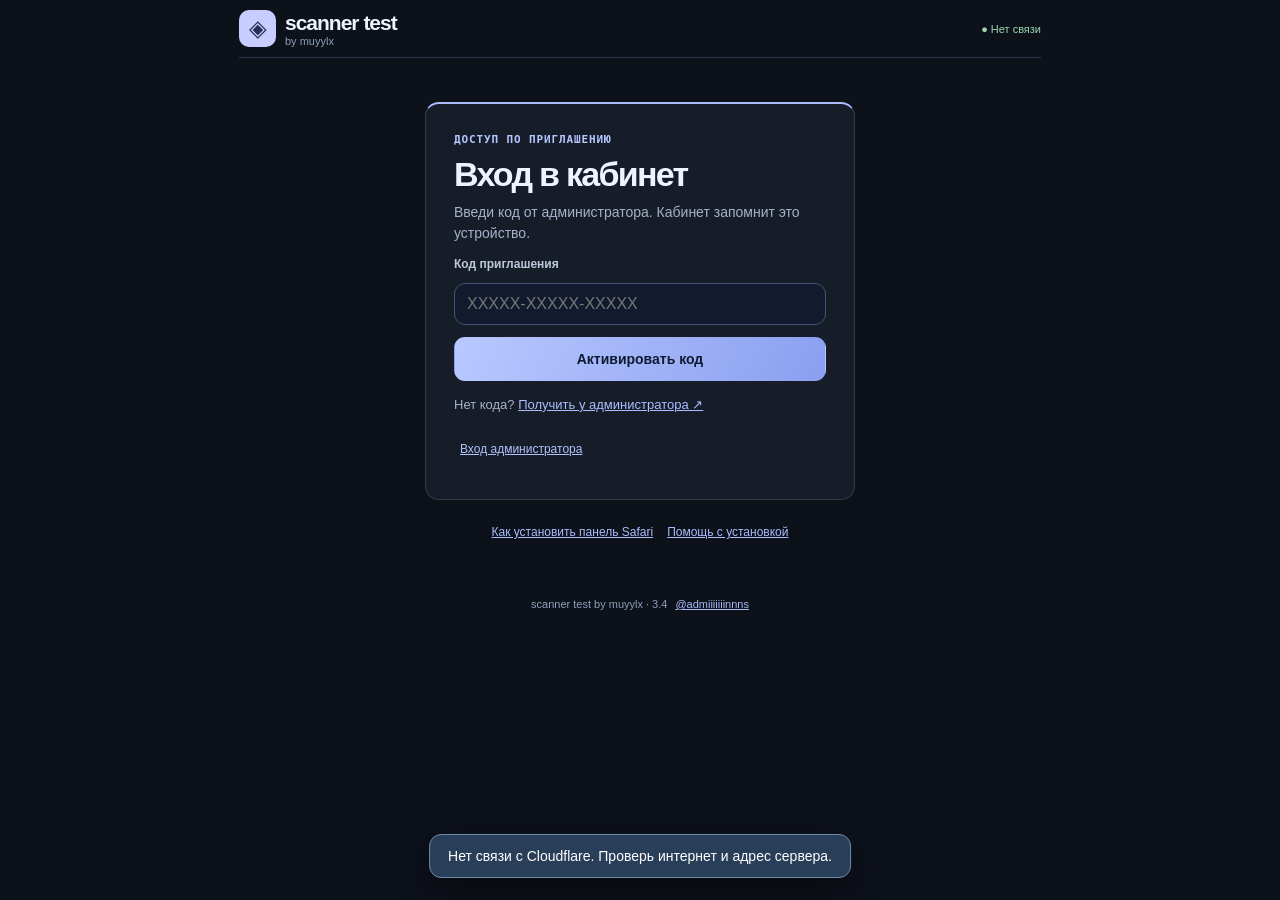
==== index.html @ f623b2c0 "Release 3.4: isolate quiz cards, read MathML and preserve checkbox questions" ====
<!doctype html><html lang="ru"><head>
<meta charset="utf-8"><meta name="viewport" content="width=device-width, initial-scale=1, viewport-fit=cover"><meta name="theme-color" content="#101827">
<meta name="description" content="scanner test by muyylx — закрытый учебный помощник"><title>scanner test by muyylx</title>
<link rel="manifest" href="./manifest.webmanifest"><link rel="stylesheet" href="./styles.css?v=3202"></head><body>
<div class="wrap">
<header class="top"><a class="logo" href="./index.html"><span class="brandicon">◈</span><span><b>scanner test</b><small>by muyylx</small></span></a><div class="topright"><span id="status" class="online">Подключаем…</span><button id="logout" class="link hidden">Выйти</button></div></header>
<div id="announcement" class="announce hidden"></div>
<div id="loading" class="center">Проверяем соединение…</div>
<div id="auth" class="auth hidden">
 <div class="card authcard"><div class="eyebrow">Доступ по приглашению</div><h1>Вход в кабинет</h1><p class="muted">Введи код от администратора. Кабинет запомнит это устройство.</p>
  <form id="inviteForm" class="stack"><label for="invite">Код приглашения</label><input id="invite" required autocomplete="off" maxlength="24" placeholder="XXXXX-XXXXX-XXXXX"><button class="primary" type="submit">Активировать код</button></form>
  <p class="muted help">Нет кода? <a href="https://t.me/admiiiiiiinnns" target="_blank" rel="noopener noreferrer">Получить у администратора ↗</a></p>
  <button class="textbutton" id="adminLoginToggle">Вход администратора</button>
  <form id="adminLoginForm" class="stack hidden"><label>Логин администратора<input id="adminLogin" autocomplete="username" required></label><label>Пароль<input id="adminPass" type="password" autocomplete="current-password" required></label><button class="secondary" type="submit">Войти</button></form>
  <form id="setupForm" class="stack hidden"><h3>Создание первого администратора</h3><label>Имя<input id="setupName" minlength="2" required></label><label>Логин<input id="setupLogin" minlength="4" required></label><label>Надёжный пароль<input id="setupPass" type="password" minlength="12" required></label><label>SETUP_SECRET<input id="setupSecret" type="password" required></label><button class="primary" type="submit">Создать администратора</button></form>
  <p id="authError" class="error hidden"></p>
 </div>
 <div class="outside"><a href="./install.html">Как установить панель Safari</a><a href="https://t.me/admiiiiiiinnns" target="_blank" rel="noopener noreferrer">Помощь с установкой</a></div>
</div>
<div id="blockedInfo" class="warning hidden"><b>Доступ к ИИ отключён администратором.</b> Чат поддержки остаётся доступным.</div>
<section id="maintenance" class="card hidden"><h2>🛠 Технические работы</h2><p id="maintenanceText"></p><p class="muted">Ваш аккаунт сохранён. Поддержка остаётся доступной.</p></section>
<div id="application" class="hidden">
 <section class="profile card"><div class="identity"><div id="avatar" class="avatar">S</div><div><span class="eyebrow">Личный кабинет</span><h1 id="userName">Пользователь</h1><p id="userRole" class="muted">Участник</p></div></div>
 <div class="quota"><span>Доступно сегодня</span><strong id="remaining">—</strong><small id="limitNote">Личный лимит</small></div></section>
 <nav class="nav" aria-label="Разделы"><button data-screen="home" class="active">Главная</button><button data-screen="install">Установка</button><button data-screen="bonus">Бонусы</button><button data-screen="support">Поддержка <i id="unread" class="unread hidden"></i></button><button data-screen="bugs">Ошибки</button><button data-screen="admin" class="hidden" id="adminTab">Управление</button></nav>
 <div id="page-home" class="page">
  <section class="launch card"><span class="scanmark" aria-hidden="true"></span><h2>Разобрать задание</h2><p>Введи вопрос или прикрепи фото. Чтобы читать задания прямо на странице теста, открой панель через закладку Safari.</p><a class="primary button" href="./panel.html?v=3400">Открыть решатель</a> <a class="button outline" href="./install.html">Установить панель Safari</a></section>
  <div class="quick card">
   <button data-goto="bonus">Бонусный банк <span aria-hidden="true">›</span></button>
   <button data-goto="support">Написать администратору <span aria-hidden="true">›</span></button>
   <button data-goto="bugs">Сообщить об ошибке <span aria-hidden="true">›</span></button>
  </div>
  <details class="activity card"><summary>Уведомления <span id="noticeCount">—</span></summary><div id="noticeList"></div><button id="markRead" class="outline" hidden>Отметить прочитанными</button></details>
 </div>
 <div id="page-install" class="page hidden"><div class="card compact"><h2>Установка и запуск</h2><p class="muted">Короткая инструкция с мини-иллюстрациями для Safari.</p><a href="./install.html" class="primary button">Открыть инструкцию</a></div><div class="card compact"><h3>Как пользоваться после установки</h3><p>Открой учебный сайт → Закладки Safari → <b>scanner test</b>. Панель появится поверх страницы.</p><p class="muted">Если вопрос на картинке, прикрепи скриншот через скрепку в панели.</p></div></div>
 <div id="page-bonus" class="page hidden"><div class="card"><div class="head"><h2>Бонусный банк</h2><span class="tag">Не сгорают</span></div><div id="bank" class="huge">0</div><p class="muted">Доступно для распределения. За подтверждённый баг можно получить +10 вопросов.</p><form id="allocateForm" class="fields"><label>Дата (Киев)<input type="date" id="bonusDate" required></label><label>Количество<input type="number" id="bonusAmount" min="1" max="10000" value="1" required></label><button class="primary" type="submit">Назначить на день</button></form></div><div class="card"><h3>Запланированные бонусы</h3><div id="scheduled" class="list"></div><p class="muted tiny">Непотраченные вопросы можно вернуть обратно в банк. Остаток возвращается автоматически после окончания выбранного дня.</p></div></div>
 <div id="page-support" class="page hidden"><div class="card"><div class="head"><h2>Поддержка</h2><span class="tag">Личный чат</span></div><p class="muted">Здесь можно задать вопрос или сообщить о проблеме. Сообщения нельзя удалять.</p><div id="chatList" class="list hidden"></div><div id="chatThread" class="chat"></div><form id="chatForm" class="stack"><label>Сообщение<textarea id="chatText" rows="3" maxlength="2000" placeholder="Напиши сообщение…"></textarea></label><label class="file">📎 Прикрепить изображение (необязательно)<input id="chatImage" type="file" accept="image/*"></label><button class="primary" type="submit">Отправить</button></form><p id="chatTarget" class="muted tiny"></p><button class="textbutton" id="enableNotifications">Разрешить уведомления при открытом сайте</button></div></div>
 <div id="page-bugs" class="page hidden"><div class="card"><h2>Сообщить об ошибке</h2><p class="muted">За <b>новую подтверждённую</b> ошибку +10 бонусных вопросов. Повторные сообщения об уже известном баге не вознаграждаются.</p><form id="bugForm" class="stack"><label>Тип проблемы<select name="category"><option value="technical">Техническая ошибка</option><option value="answer">Неправильный ответ ИИ</option></select></label><label>Что произошло<textarea name="description" minlength="10" maxlength="1800" required placeholder="Какая кнопка, что ожидалось, что случилось?"></textarea></label><label class="file required">📷 Скриншот ошибки обязателен<input id="bugImage" type="file" accept="image/*" required></label><button class="primary">Отправить на проверку</button></form></div><div class="card"><h3>Мои жалобы</h3><div id="myBugs" class="list"></div></div></div>
 <div id="page-admin" class="page hidden"><div class="card"><div class="head"><h2>Администратор</h2><button class="outline tinybutton" id="refreshAdmin">Обновить</button></div><p class="muted">Пользователи, индивидуальные лимиты, приглашения и техработы.</p><div id="adminStats" class="muted tiny"></div></div>
 <div class="card"><h3>Создать именное приглашение</h3><form id="inviteAdminForm" class="fields"><label>Имя<input id="inviteName" minlength="2" maxlength="50" placeholder="Милана" required></label><label>Вопросов/день<input id="inviteLimit" type="number" value="30" min="1" max="10000" required></label><button class="primary">Создать одноразовый код</button></form><div id="newInvite" class="newcode hidden"><b id="newInviteValue"></b><button class="outline tinybutton" id="copyInvite" type="button">Скопировать</button></div></div>
 <div class="card"><h3>Пользователи</h3><div id="adminUsers" class="list"></div></div>
 <div class="card"><h3>Чаты с учениками</h3><div id="adminChats" class="list"></div></div>
 <div class="card"><h3>Баг-репорты</h3><div id="adminBugs" class="list"></div></div>
 <div class="card"><h3>Технические работы и объявления</h3><form id="adminSettingsForm" class="stack"><label class="check"><input type="checkbox" id="maint"> Включить технические работы</label><label>Сообщение во время работ<textarea id="maintText" maxlength="450" required></textarea></label><label>Обычное объявление<textarea id="announceText" maxlength="300"></textarea></label><button class="primary">Сохранить настройки</button></form></div>
 </div>
</div>
<footer>scanner test by muyylx · 3.4 <a href="https://t.me/admiiiiiiinnns" target="_blank" rel="noopener noreferrer">@admiiiiiiinnns</a></footer>
</div>
<div id="toast" class="toast hidden" role="status" aria-live="polite"></div>
<script src="./config.js?v=3202"></script><script src="./app.js?v=3300" defer></script>
</body></html>
---- styles.css ----
:root{color-scheme:dark;font-family:system-ui,-apple-system,BlinkMacSystemFont,'Segoe UI',sans-serif;background:#0e1422;color:#f1f5ff;font-size:14px}*{box-sizing:border-box}body{margin:0;background:radial-gradient(circle at 15% -15%,#2d406b 0%,transparent 36%),#0e1422;min-height:100vh}button,input,textarea,select{font:inherit}button{cursor:pointer}button:disabled{opacity:.55;cursor:not-allowed}a{color:#a9bdff}h1,h2,h3,p{margin:0}h1{font-size:20px;letter-spacing:-.4px}h2{font-size:18px}h3{font-size:15px}p{line-height:1.55}.muted{color:#a5b1c9}.tiny{font-size:12px}.hidden{display:none!important}.wrap{max-width:670px;margin:auto;padding:0 16px 25px}.top{display:flex;justify-content:space-between;align-items:center;gap:10px;border-bottom:1px solid #29374b;padding:15px 0}.logo{color:#edf4ff;text-decoration:none;display:flex;align-items:center;gap:9px}.logo b{font-size:15px;display:block;letter-spacing:-.35px}.logo small{color:#8fa3c0;font-size:11px;display:block}.brandicon{width:37px;height:37px;background:linear-gradient(145deg,#a5bbff,#7b93f1);color:#151b32;border-radius:12px;display:grid;place-items:center;font-size:23px}.topright{display:flex;gap:9px;align-items:center}.online{font-size:11px;color:#9bd5b1}.link,.textbutton{background:transparent;border:0;color:#b0c2fa;padding:6px;font-size:12px}.textbutton{text-decoration:underline}.card{background:#182337;border:1px solid #344660;border-radius:18px;padding:19px;margin:15px 0;box-shadow:0 5px 25px #0002}.compact{padding:17px}.card h2,.card h3{margin-bottom:9px}.card p{margin:8px 0 12px}.center{padding:60px 0;text-align:center;color:#adbed8}.auth{max-width:440px;margin:25px auto 40px}.authcard{padding:25px}.eyebrow{display:block;text-transform:uppercase;letter-spacing:1.1px;color:#a6b9de;font-weight:750;font-size:10px;margin-bottom:6px}.authcard h1{font-size:25px}.auth .help{font-size:13px;margin-top:14px}.outside{display:flex;gap:14px;flex-wrap:wrap;justify-content:center;font-size:12px}.stack{display:flex;flex-direction:column;gap:12px}.stack label,.fields label{display:grid;gap:6px;font-size:12px;color:#bdc9db;font-weight:620}.stack h3{margin-top:8px}input:not([type=checkbox],[type=file]),textarea,select{color:#eef4ff;border:1px solid #405171;background:#111b2d;border-radius:11px;padding:11px 12px;width:100%;min-width:0;outline:none}textarea{min-height:85px;resize:vertical}input:focus,textarea:focus,select:focus{border-color:#a3b5ff;box-shadow:0 0 0 3px #93a7ff22}.button,button.primary,button.secondary,button.outline{display:inline-flex;align-items:center;justify-content:center;border-radius:11px;text-align:center;border:1px solid transparent;padding:11px 14px;text-decoration:none;font-weight:750;min-height:41px}button.primary,.button.primary{background:linear-gradient(115deg,#b9c8ff,#8a9ff0);color:#0e1a32}.secondary{background:#223d34;color:#bef5d9!important}.outline,.button.outline{border-color:#526785!important;background:#24334b;color:#eff4ff!important}.tinybutton{padding:5px 10px!important;min-height:30px!important;font-size:11px}.error{color:#ffb5be;background:#502a35;padding:10px;border-radius:10px}.profile{display:grid;grid-template-columns:1fr 180px;gap:10px;align-items:center}.identity{display:flex;align-items:center;gap:12px;min-width:0}.avatar{width:43px;height:43px;flex-shrink:0;background:#adbeff;color:#17233a;border-radius:13px;display:grid;place-items:center;font-weight:850;font-size:19px}.identity h1{overflow-wrap:anywhere}.identity p{font-size:12px}.quota{border-left:1px solid #34485f;padding-left:18px}.quota span,.quota small{display:block;color:#b5c2d7;font-size:11px}.quota strong{font-size:33px;display:block;line-height:1.1;margin:3px 0}.nav{display:flex;align-items:center;gap:5px;overflow-x:auto;scrollbar-width:none;padding:4px 0 7px;margin-top:12px}.nav button{flex-shrink:0;white-space:nowrap;background:#1b293d;color:#aebbd2;border:1px solid #354662;border-radius:10px;padding:10px 12px;font-weight:700;font-size:12px}.nav button.active{background:#acbdff;color:#12213c;border-color:#acbdff}.unread{display:inline-grid;place-items:center;background:#e99376;color:#19243e;min-width:16px;height:16px;border-radius:20px;font-size:10px;margin-left:4px;font-style:normal}.warning{margin:15px 0;background:#332b1c;border:1.5px solid #c9963e;color:#ffe6b3;border-radius:17px;padding:16px}.warning strong{font-size:15px}.warning p{margin-top:8px}.tiles{display:grid;grid-template-columns:1fr 1fr;gap:10px;margin:15px 0}.tile{display:flex;text-align:left;align-items:center;gap:10px;padding:15px 13px;background:#1b293c;border:1px solid #34465e;border-radius:14px;color:#f0f4ff;font-size:23px}.tile span{font-weight:750;font-size:12px}.tile small{display:block;color:#9aafce;font-weight:400;font-size:10px;margin-top:3px}.head{display:flex;align-items:center;justify-content:space-between;gap:7px}.tag{font-size:10px;white-space:nowrap;color:#b8d8f9;border:1px solid #4e6683;border-radius:50px;padding:5px 8px}.huge{font-size:36px;font-weight:850;margin-top:12px}.fields{display:grid;grid-template-columns:1fr 1fr;gap:12px}.fields>button{grid-column:1/-1}.list{display:grid;gap:9px;margin-top:12px}.item{background:#202e44;border:1px solid #364963;border-radius:12px;padding:12px;font-size:12px;overflow-wrap:anywhere}.itemhead{display:flex;align-items:center;justify-content:space-between;gap:8px}.item h4{font-size:14px;margin:0 0 6px}.item small{color:#99aeca;display:block;margin:4px 0}.item p{margin:7px 0}.row{display:flex;gap:7px;flex-wrap:wrap;align-items:center}.row>button{min-height:30px;padding:6px 9px;font-size:11px}.item input[type=number]{max-width:84px;padding:6px}.badgetext{font-size:11px;color:#bfe1ff}.file{display:block!important;background:#24344d;padding:12px;border:1px dashed #657d9e;border-radius:10px;cursor:pointer}.file input{display:block;width:100%;font-size:11px;margin-top:7px}.file.required{border-color:#c9963e;background:#372d1e}.chat{min-height:180px;max-height:360px;overflow:auto;background:#111b2b;border:1px solid #33465c;border-radius:12px;padding:13px;margin:12px 0}.bubble{max-width:88%;width:fit-content;margin-bottom:9px;background:#22334c;border-radius:13px;padding:10px 12px;font-size:12px;overflow-wrap:anywhere}.bubble.mine{margin-left:auto;background:#364b80}.bubble small{font-size:10px;color:#abc0e0;display:block}.bubble img,.item img{max-width:100%;max-height:170px;display:block;margin-top:7px;border-radius:9px}.newcode{background:#244835;padding:15px;border-radius:12px;margin:10px 0}.newcode b{font-size:17px;letter-spacing:1px;display:block;margin-bottom:8px;overflow-wrap:anywhere}.announce{border:1px solid #4d7496;background:#26394d;border-radius:12px;padding:11px;margin-top:12px}.toast{position:fixed;z-index:9999;bottom:22px;left:50%;transform:translateX(-50%);background:#293e58;border:1px solid #6c8ca7;border-radius:12px;padding:13px 18px;color:#fff;min-width:230px;text-align:center;max-width:90vw;box-shadow:0 12px 36px #0007}.check{display:flex!important;align-items:center;gap:10px}.check input{width:20px;height:20px}footer{text-align:center;font-size:11px;color:#8da0bc;margin:25px 0;display:flex;gap:8px;justify-content:center}@media(max-width:450px){.wrap{padding:0 13px}.profile{grid-template-columns:1fr 135px}.quota{padding-left:12px}.quota strong{font-size:28px}.card{padding:14px}.tiles{gap:8px}.tile{padding:12px 9px}.logo b{font-size:13px}.topright{font-size:10px}.fields{grid-template-columns:1fr 1fr}}

/* Scanner 3.2 · midnight graphite */
:root{font-family:Inter,-apple-system,BlinkMacSystemFont,"Segoe UI",sans-serif;background:#0a101b;color:#eef3ff}
body{background:radial-gradient(ellipse at 74% 0%,#172644 0,transparent 44rem),#0a101b}
.wrap{max-width:900px;padding:0 max(16px,env(safe-area-inset-left)) max(20px,env(safe-area-inset-bottom))}
.top{padding:18px 0;border-color:#2a354a}.logo b{font-size:21px;letter-spacing:-1px}.brandicon{background:#a4b9ff;color:#17254d;border-radius:10px}
.card,.tile{background:#131e30;border-color:#2a3952;box-shadow:none}.card{border-radius:18px}.auth{margin:clamp(24px,7vh,72px) auto;max-width:490px}
.authcard{margin:0;padding:clamp(22px,5vw,38px);border-top:3px solid #9bb3ff}.authcard h1{font-size:clamp(30px,6vw,44px);letter-spacing:-.05em;margin:10px 0}.eyebrow{font:600 11px/1.5 ui-monospace,monospace;letter-spacing:.08em;color:#b3c6ff}
.profile{background:linear-gradient(115deg,#1b2d50,#141f32);padding:20px}.quota strong{color:#c3d2ff;font-variant-numeric:tabular-nums}
.nav{flex-wrap:wrap;overflow:visible}.nav button{background:transparent;border:0;border-bottom:2px solid transparent;border-radius:0}
.nav button.active{color:#c4d3ff;background:#1a2740;border-bottom-color:#a1b8ff}
button,.button,.tinybutton,.row>button{min-height:44px!important}.tile{min-height:67px}.tile span{font-size:14px}.tile small{font-size:12px}
input,select,textarea{min-width:0;max-width:100%;font-size:16px!important}.fields{grid-template-columns:repeat(2,minmax(0,1fr))}label,.item,.list,.page,.identity,.tile,.card{min-width:0}.card,.bubble{overflow-wrap:anywhere}.activity summary{cursor:pointer;font-weight:650;min-height:28px}.activity summary span{color:#b6c9ff}
.warning,.file.required{border:1px solid #425779;background:#192b45;color:#d8e6ff}.primary{transition:filter .15s}.primary:active{filter:brightness(.90)}:focus-visible{outline:2px solid #a3baff;outline-offset:2px}
@media(min-width:740px){#page-home:not(.hidden){display:grid;grid-template-columns:1.2fr 1fr;gap:12px;align-items:start}#page-home>*{margin:0}.activity{grid-column:1/-1}}
@media(max-width:390px){.profile{grid-template-columns:minmax(0,1fr) minmax(0,44%);padding:12px}.identity{gap:7px}.avatar{width:32px;height:32px}.tiles{grid-template-columns:1fr}.fields{grid-template-columns:1fr}.nav{gap:0}.nav button{padding:8px}.topright{gap:1px}}
@media(prefers-reduced-motion:reduce){*{transition:none!important;animation:none!important}}

/* Compact account dashboard */
body{background:#0d111a}
.wrap{max-width:830px;padding-inline:max(14px,env(safe-area-inset-left)) max(14px,env(safe-area-inset-right))}
.top{padding-block:10px}.brandicon{background:#c7ceff;color:#272d55}
.card{background:#161d29;border-color:#303a4b;border-radius:14px;margin-block:10px;padding:16px}
.profile{grid-template-columns:minmax(0,1fr) minmax(0,.85fr);background:#161d29}
.identity h1{font-size:clamp(18px,4vw,25px);line-height:1.15;margin:3px 0}
.identity p{margin:0}.quota strong{font-size:27px;margin:0}.quota small{line-height:1.35}
.nav{gap:3px;margin:0;padding:0 0 4px}.nav button{border:0;border-radius:8px;padding:6px 9px;font-size:13px}
.nav button.active{background:#283451;color:#e5eaff}
#adminTab{color:#d3ccff;background:#29263d}
#page-home:not(.hidden){display:grid;grid-template-columns:1fr;gap:9px}
#page-home>.card{margin:0}
.launch{position:relative;isolation:isolate;overflow:hidden;background:linear-gradient(110deg,#252e50,#27325d 65%,#36436e);border-color:#404c73}
.launch h2{font-size:24px;letter-spacing:-.04em;margin:0}.launch p{color:#ced6ef;max-width:34ch;margin:7px 44px 14px 0;line-height:1.45}
.launch .button{gap:16px;background:#d1d8ff;color:#1c2544}
.scanmark{position:absolute;z-index:-1;right:-13px;top:14px;width:74px;height:74px;border:1px solid #8596d8;border-radius:18px;transform:rotate(-14deg);opacity:.48}
.scanmark:before,.scanmark:after{content:"";position:absolute;inset:9px;border:1px solid #aab7ef;border-radius:12px}
.scanmark:after{inset:50% -5px auto;height:1px;background:#cbd4ff}
.quick.card{padding:0 15px}.quick button{display:flex;justify-content:space-between;align-items:center;width:100%;text-align:left;border:0;border-bottom:1px solid #303a4b;border-radius:0;background:transparent;color:#e8ecf5;padding:8px 0;font:inherit;font-weight:550}
.quick button:last-child{border:0}.quick button span{color:#a6b7dc;font-size:20px}.quick button:hover{color:#becaff}
.activity.card{padding:0 15px}.activity summary{padding:13px 0;min-height:44px}.activity[open]{padding-bottom:12px}
.auth{max-width:430px;margin:clamp(18px,5vh,44px) auto}.authcard{padding:clamp(18px,4vw,28px);border-top:2px solid #acbaff}
.authcard h1{font-size:clamp(26px,6vw,34px);margin:6px 0}.outside a{display:inline-flex;align-items:center;min-height:44px}
@media(min-width:700px){#page-home:not(.hidden){grid-template-columns:1.1fr 1fr}.launch{display:flex;flex-direction:column;align-items:flex-start;justify-content:center}.activity{grid-column:1/-1}}
@media(max-width:440px){.nav button{padding-inline:7px}.card{padding:13px}.profile{gap:8px}.identity{gap:8px}.quota{padding-left:10px}.avatar{width:32px;height:32px}}
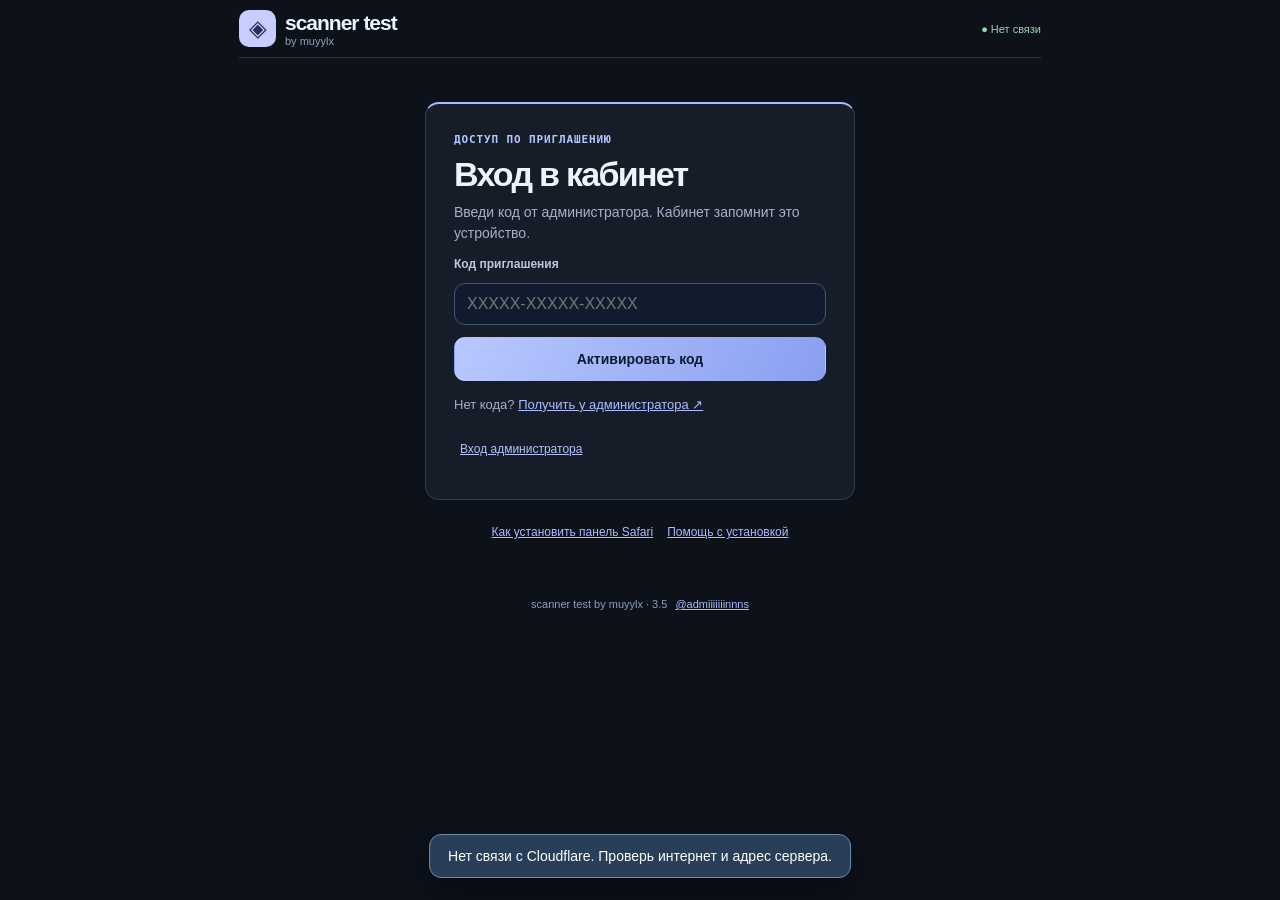
==== commit 30923751: "3.5: scan the actual question, preserve option labels and verify photo transcripts" ====
--- a/index.html
+++ b/index.html
@@ -24,7 +24,7 @@
  <div class="quota"><span>Доступно сегодня</span><strong id="remaining">—</strong><small id="limitNote">Личный лимит</small></div></section>
  <nav class="nav" aria-label="Разделы"><button data-screen="home" class="active">Главная</button><button data-screen="install">Установка</button><button data-screen="bonus">Бонусы</button><button data-screen="support">Поддержка <i id="unread" class="unread hidden"></i></button><button data-screen="bugs">Ошибки</button><button data-screen="admin" class="hidden" id="adminTab">Управление</button></nav>
  <div id="page-home" class="page">
-  <section class="launch card"><span class="scanmark" aria-hidden="true"></span><h2>Разобрать задание</h2><p>Введи вопрос или прикрепи фото. Чтобы читать задания прямо на странице теста, открой панель через закладку Safari.</p><a class="primary button" href="./panel.html?v=3400">Открыть решатель</a> <a class="button outline" href="./install.html">Установить панель Safari</a></section>
+  <section class="launch card"><span class="scanmark" aria-hidden="true"></span><h2>Разобрать задание</h2><p>Введи вопрос или прикрепи фото. Чтобы читать задания прямо на странице теста, открой панель через закладку Safari.</p><a class="primary button" href="./panel.html?v=3500">Открыть решатель</a> <a class="button outline" href="./install.html">Установить панель Safari</a></section>
   <div class="quick card">
    <button data-goto="bonus">Бонусный банк <span aria-hidden="true">›</span></button>
    <button data-goto="support">Написать администратору <span aria-hidden="true">›</span></button>
@@ -44,7 +44,7 @@
  <div class="card"><h3>Технические работы и объявления</h3><form id="adminSettingsForm" class="stack"><label class="check"><input type="checkbox" id="maint"> Включить технические работы</label><label>Сообщение во время работ<textarea id="maintText" maxlength="450" required></textarea></label><label>Обычное объявление<textarea id="announceText" maxlength="300"></textarea></label><button class="primary">Сохранить настройки</button></form></div>
  </div>
 </div>
-<footer>scanner test by muyylx · 3.4 <a href="https://t.me/admiiiiiiinnns" target="_blank" rel="noopener noreferrer">@admiiiiiiinnns</a></footer>
+<footer>scanner test by muyylx · 3.5 <a href="https://t.me/admiiiiiiinnns" target="_blank" rel="noopener noreferrer">@admiiiiiiinnns</a></footer>
 </div>
 <div id="toast" class="toast hidden" role="status" aria-live="polite"></div>
 <script src="./config.js?v=3202"></script><script src="./app.js?v=3300" defer></script>
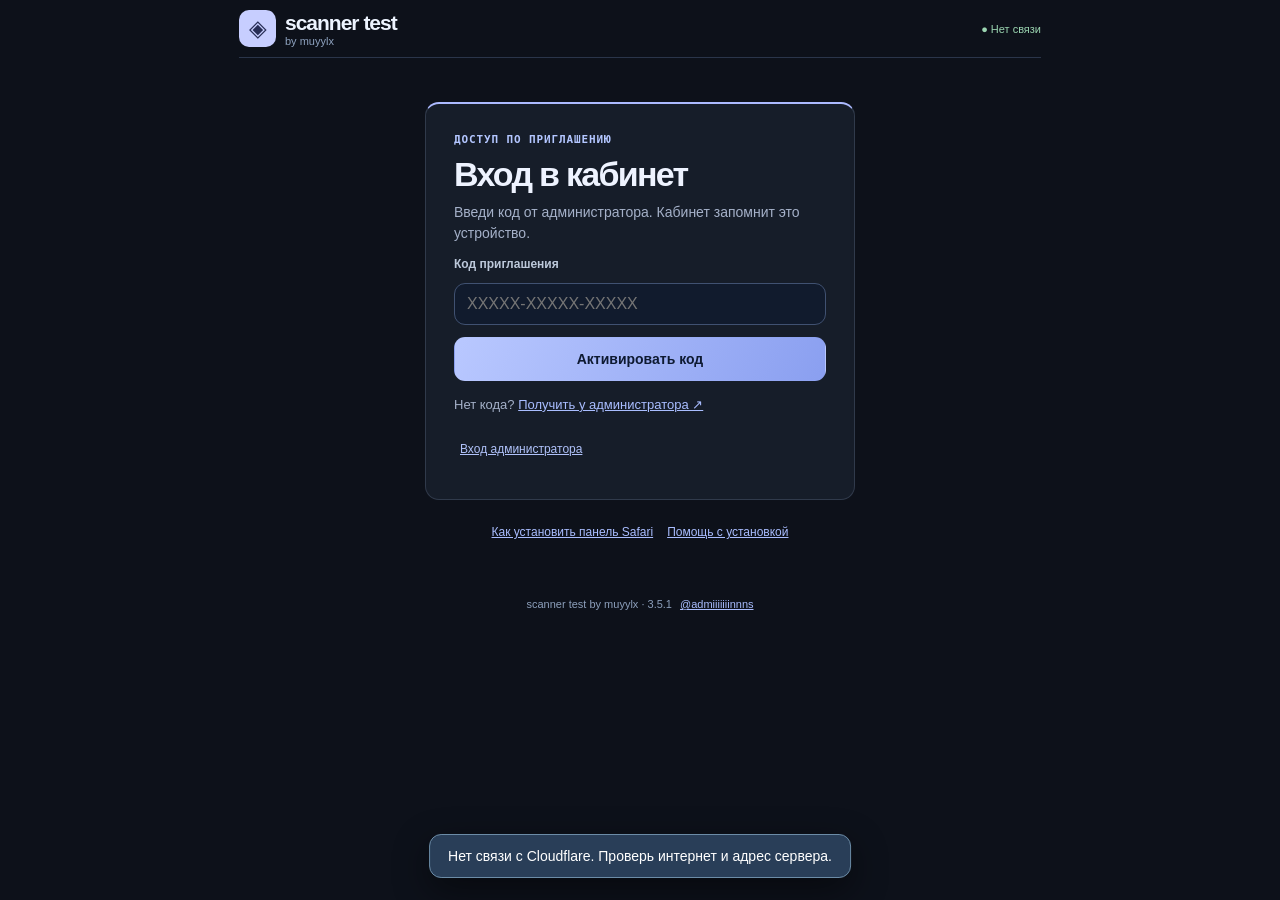
==== commit 379723ba: "Scan and send lesson, work and author automatically; expose detected context" ====
--- a/index.html
+++ b/index.html
@@ -24,7 +24,7 @@
  <div class="quota"><span>Доступно сегодня</span><strong id="remaining">—</strong><small id="limitNote">Личный лимит</small></div></section>
  <nav class="nav" aria-label="Разделы"><button data-screen="home" class="active">Главная</button><button data-screen="install">Установка</button><button data-screen="bonus">Бонусы</button><button data-screen="support">Поддержка <i id="unread" class="unread hidden"></i></button><button data-screen="bugs">Ошибки</button><button data-screen="admin" class="hidden" id="adminTab">Управление</button></nav>
  <div id="page-home" class="page">
-  <section class="launch card"><span class="scanmark" aria-hidden="true"></span><h2>Разобрать задание</h2><p>Введи вопрос или прикрепи фото. Чтобы читать задания прямо на странице теста, открой панель через закладку Safari.</p><a class="primary button" href="./panel.html?v=3500">Открыть решатель</a> <a class="button outline" href="./install.html">Установить панель Safari</a></section>
+  <section class="launch card"><span class="scanmark" aria-hidden="true"></span><h2>Разобрать задание</h2><p>Введи вопрос или прикрепи фото. Чтобы читать задания прямо на странице теста, открой панель через закладку Safari.</p><a class="primary button" href="./panel.html?v=3501">Открыть решатель</a> <a class="button outline" href="./install.html">Установить панель Safari</a></section>
   <div class="quick card">
    <button data-goto="bonus">Бонусный банк <span aria-hidden="true">›</span></button>
    <button data-goto="support">Написать администратору <span aria-hidden="true">›</span></button>
@@ -44,7 +44,7 @@
  <div class="card"><h3>Технические работы и объявления</h3><form id="adminSettingsForm" class="stack"><label class="check"><input type="checkbox" id="maint"> Включить технические работы</label><label>Сообщение во время работ<textarea id="maintText" maxlength="450" required></textarea></label><label>Обычное объявление<textarea id="announceText" maxlength="300"></textarea></label><button class="primary">Сохранить настройки</button></form></div>
  </div>
 </div>
-<footer>scanner test by muyylx · 3.5 <a href="https://t.me/admiiiiiiinnns" target="_blank" rel="noopener noreferrer">@admiiiiiiinnns</a></footer>
+<footer>scanner test by muyylx · 3.5.1 <a href="https://t.me/admiiiiiiinnns" target="_blank" rel="noopener noreferrer">@admiiiiiiinnns</a></footer>
 </div>
 <div id="toast" class="toast hidden" role="status" aria-live="polite"></div>
 <script src="./config.js?v=3202"></script><script src="./app.js?v=3300" defer></script>
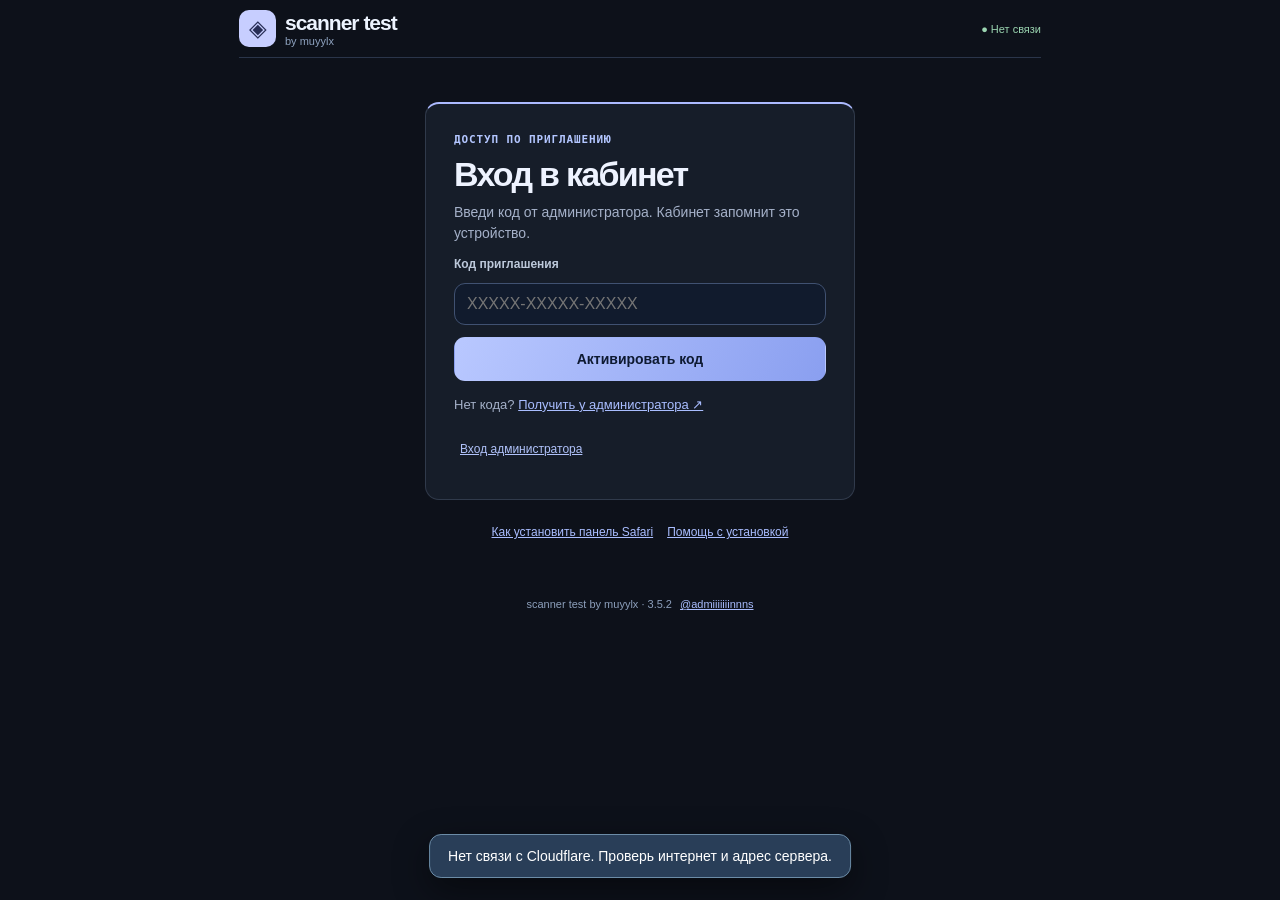
==== commit afd5bfdd: "3.5.2: show exact decimal answers, match numeric choices and verify scanned photos" ====
--- a/index.html
+++ b/index.html
@@ -24,7 +24,7 @@
  <div class="quota"><span>Доступно сегодня</span><strong id="remaining">—</strong><small id="limitNote">Личный лимит</small></div></section>
  <nav class="nav" aria-label="Разделы"><button data-screen="home" class="active">Главная</button><button data-screen="install">Установка</button><button data-screen="bonus">Бонусы</button><button data-screen="support">Поддержка <i id="unread" class="unread hidden"></i></button><button data-screen="bugs">Ошибки</button><button data-screen="admin" class="hidden" id="adminTab">Управление</button></nav>
  <div id="page-home" class="page">
-  <section class="launch card"><span class="scanmark" aria-hidden="true"></span><h2>Разобрать задание</h2><p>Введи вопрос или прикрепи фото. Чтобы читать задания прямо на странице теста, открой панель через закладку Safari.</p><a class="primary button" href="./panel.html?v=3501">Открыть решатель</a> <a class="button outline" href="./install.html">Установить панель Safari</a></section>
+  <section class="launch card"><span class="scanmark" aria-hidden="true"></span><h2>Разобрать задание</h2><p>Введи вопрос или прикрепи фото. Чтобы читать задания прямо на странице теста, открой панель через закладку Safari.</p><a class="primary button" href="./panel.html?v=3502">Открыть решатель</a> <a class="button outline" href="./install.html">Установить панель Safari</a></section>
   <div class="quick card">
    <button data-goto="bonus">Бонусный банк <span aria-hidden="true">›</span></button>
    <button data-goto="support">Написать администратору <span aria-hidden="true">›</span></button>
@@ -44,7 +44,7 @@
  <div class="card"><h3>Технические работы и объявления</h3><form id="adminSettingsForm" class="stack"><label class="check"><input type="checkbox" id="maint"> Включить технические работы</label><label>Сообщение во время работ<textarea id="maintText" maxlength="450" required></textarea></label><label>Обычное объявление<textarea id="announceText" maxlength="300"></textarea></label><button class="primary">Сохранить настройки</button></form></div>
  </div>
 </div>
-<footer>scanner test by muyylx · 3.5.1 <a href="https://t.me/admiiiiiiinnns" target="_blank" rel="noopener noreferrer">@admiiiiiiinnns</a></footer>
+<footer>scanner test by muyylx · 3.5.2 <a href="https://t.me/admiiiiiiinnns" target="_blank" rel="noopener noreferrer">@admiiiiiiinnns</a></footer>
 </div>
 <div id="toast" class="toast hidden" role="status" aria-live="polite"></div>
 <script src="./config.js?v=3202"></script><script src="./app.js?v=3300" defer></script>
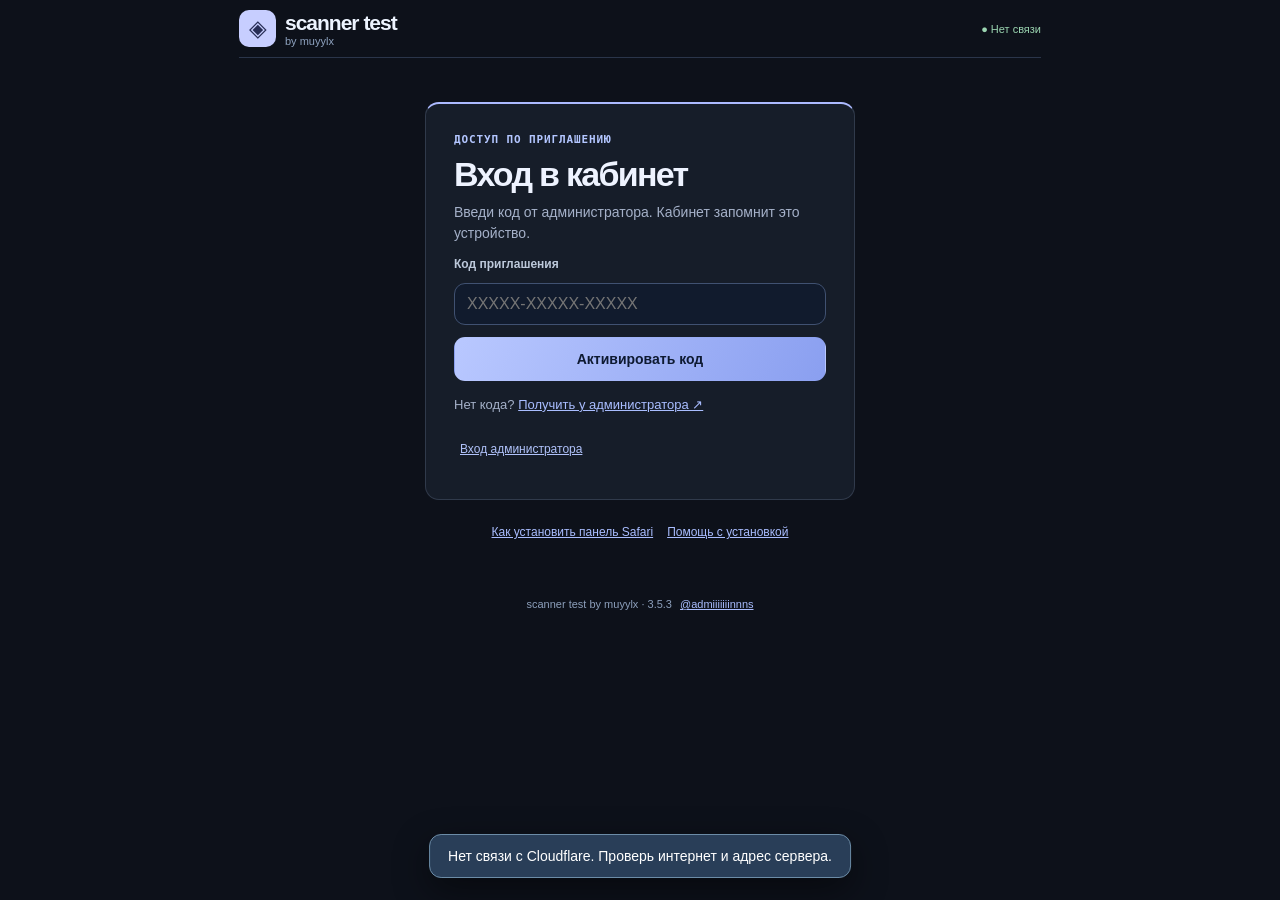
==== commit 255f1365: "Read signed rational exercises and native labels from classroom quizzes" ====
--- a/index.html
+++ b/index.html
@@ -24,7 +24,7 @@
  <div class="quota"><span>Доступно сегодня</span><strong id="remaining">—</strong><small id="limitNote">Личный лимит</small></div></section>
  <nav class="nav" aria-label="Разделы"><button data-screen="home" class="active">Главная</button><button data-screen="install">Установка</button><button data-screen="bonus">Бонусы</button><button data-screen="support">Поддержка <i id="unread" class="unread hidden"></i></button><button data-screen="bugs">Ошибки</button><button data-screen="admin" class="hidden" id="adminTab">Управление</button></nav>
  <div id="page-home" class="page">
-  <section class="launch card"><span class="scanmark" aria-hidden="true"></span><h2>Разобрать задание</h2><p>Введи вопрос или прикрепи фото. Чтобы читать задания прямо на странице теста, открой панель через закладку Safari.</p><a class="primary button" href="./panel.html?v=3502">Открыть решатель</a> <a class="button outline" href="./install.html">Установить панель Safari</a></section>
+  <section class="launch card"><span class="scanmark" aria-hidden="true"></span><h2>Разобрать задание</h2><p>Введи вопрос или прикрепи фото. Чтобы читать задания прямо на странице теста, открой панель через закладку Safari.</p><a class="primary button" href="./panel.html?v=3503">Открыть решатель</a> <a class="button outline" href="./install.html">Установить панель Safari</a></section>
   <div class="quick card">
    <button data-goto="bonus">Бонусный банк <span aria-hidden="true">›</span></button>
    <button data-goto="support">Написать администратору <span aria-hidden="true">›</span></button>
@@ -44,7 +44,7 @@
  <div class="card"><h3>Технические работы и объявления</h3><form id="adminSettingsForm" class="stack"><label class="check"><input type="checkbox" id="maint"> Включить технические работы</label><label>Сообщение во время работ<textarea id="maintText" maxlength="450" required></textarea></label><label>Обычное объявление<textarea id="announceText" maxlength="300"></textarea></label><button class="primary">Сохранить настройки</button></form></div>
  </div>
 </div>
-<footer>scanner test by muyylx · 3.5.2 <a href="https://t.me/admiiiiiiinnns" target="_blank" rel="noopener noreferrer">@admiiiiiiinnns</a></footer>
+<footer>scanner test by muyylx · 3.5.3 <a href="https://t.me/admiiiiiiinnns" target="_blank" rel="noopener noreferrer">@admiiiiiiinnns</a></footer>
 </div>
 <div id="toast" class="toast hidden" role="status" aria-live="polite"></div>
 <script src="./config.js?v=3202"></script><script src="./app.js?v=3300" defer></script>
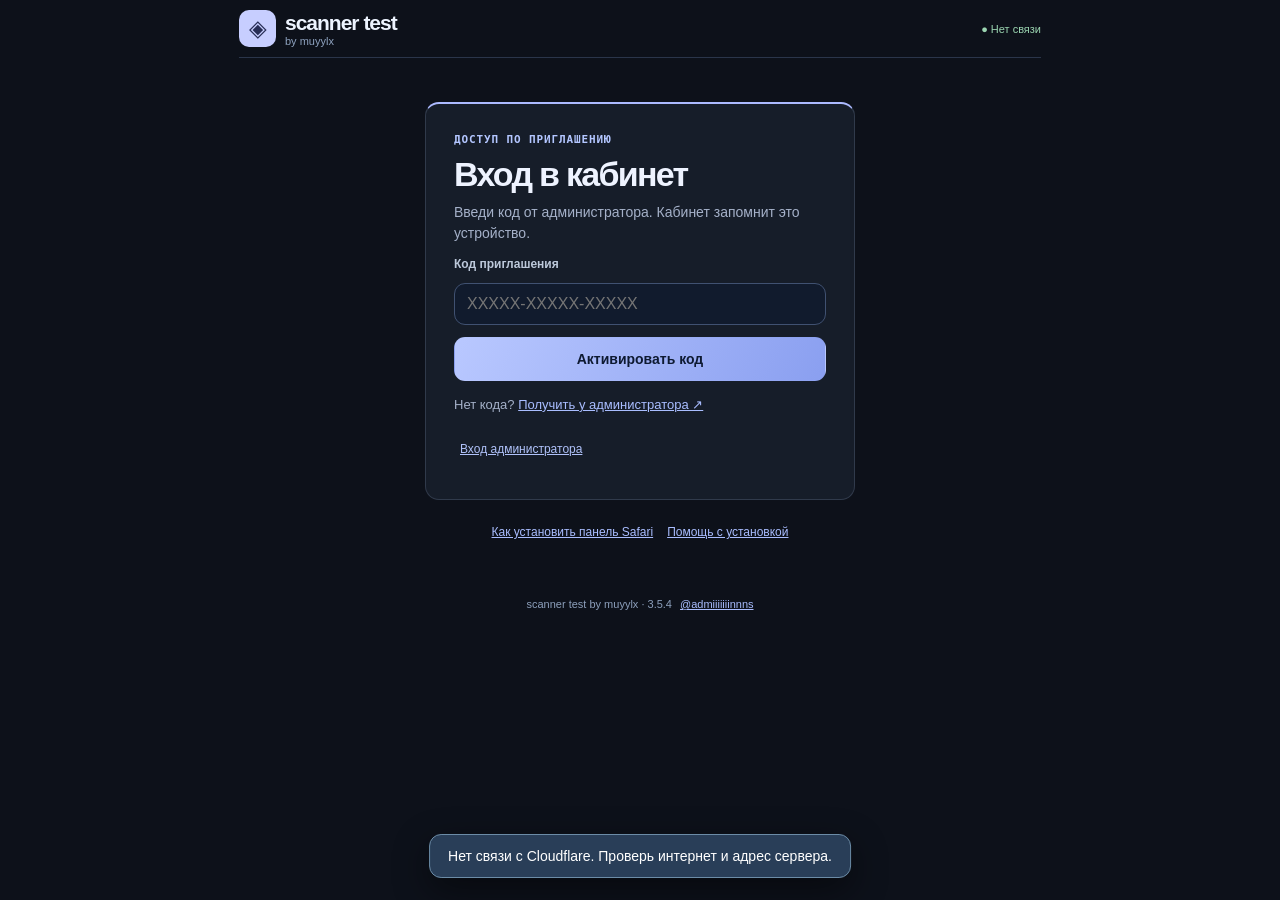
==== commit 4ed3f272: "Require the actual instrument image and publish reproducible quiz QA results" ====
--- a/index.html
+++ b/index.html
@@ -24,7 +24,7 @@
  <div class="quota"><span>Доступно сегодня</span><strong id="remaining">—</strong><small id="limitNote">Личный лимит</small></div></section>
  <nav class="nav" aria-label="Разделы"><button data-screen="home" class="active">Главная</button><button data-screen="install">Установка</button><button data-screen="bonus">Бонусы</button><button data-screen="support">Поддержка <i id="unread" class="unread hidden"></i></button><button data-screen="bugs">Ошибки</button><button data-screen="admin" class="hidden" id="adminTab">Управление</button></nav>
  <div id="page-home" class="page">
-  <section class="launch card"><span class="scanmark" aria-hidden="true"></span><h2>Разобрать задание</h2><p>Введи вопрос или прикрепи фото. Чтобы читать задания прямо на странице теста, открой панель через закладку Safari.</p><a class="primary button" href="./panel.html?v=3503">Открыть решатель</a> <a class="button outline" href="./install.html">Установить панель Safari</a></section>
+  <section class="launch card"><span class="scanmark" aria-hidden="true"></span><h2>Разобрать задание</h2><p>Введи вопрос или прикрепи фото. Чтобы читать задания прямо на странице теста, открой панель через закладку Safari.</p><a class="primary button" href="./panel.html?v=3504">Открыть решатель</a> <a class="button outline" href="./install.html">Установить панель Safari</a></section>
   <div class="quick card">
    <button data-goto="bonus">Бонусный банк <span aria-hidden="true">›</span></button>
    <button data-goto="support">Написать администратору <span aria-hidden="true">›</span></button>
@@ -44,7 +44,7 @@
  <div class="card"><h3>Технические работы и объявления</h3><form id="adminSettingsForm" class="stack"><label class="check"><input type="checkbox" id="maint"> Включить технические работы</label><label>Сообщение во время работ<textarea id="maintText" maxlength="450" required></textarea></label><label>Обычное объявление<textarea id="announceText" maxlength="300"></textarea></label><button class="primary">Сохранить настройки</button></form></div>
  </div>
 </div>
-<footer>scanner test by muyylx · 3.5.3 <a href="https://t.me/admiiiiiiinnns" target="_blank" rel="noopener noreferrer">@admiiiiiiinnns</a></footer>
+<footer>scanner test by muyylx · 3.5.4 <a href="https://t.me/admiiiiiiinnns" target="_blank" rel="noopener noreferrer">@admiiiiiiinnns</a></footer>
 </div>
 <div id="toast" class="toast hidden" role="status" aria-live="polite"></div>
 <script src="./config.js?v=3202"></script><script src="./app.js?v=3300" defer></script>
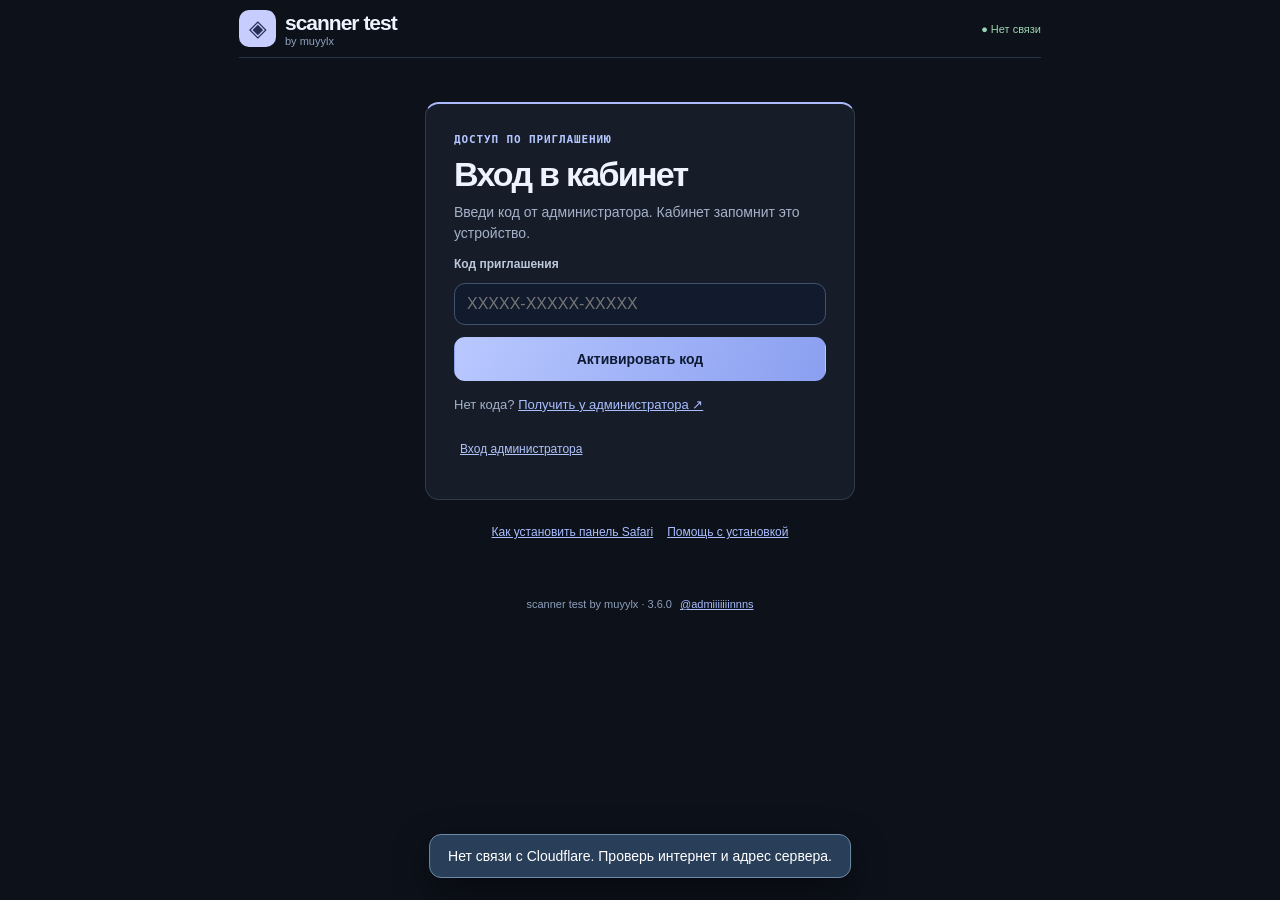
==== commit 7339deec: "3.6.0: show model ballots, agreement and review; preserve selected quiz context" ====
--- a/index.html
+++ b/index.html
@@ -24,7 +24,7 @@
  <div class="quota"><span>Доступно сегодня</span><strong id="remaining">—</strong><small id="limitNote">Личный лимит</small></div></section>
  <nav class="nav" aria-label="Разделы"><button data-screen="home" class="active">Главная</button><button data-screen="install">Установка</button><button data-screen="bonus">Бонусы</button><button data-screen="support">Поддержка <i id="unread" class="unread hidden"></i></button><button data-screen="bugs">Ошибки</button><button data-screen="admin" class="hidden" id="adminTab">Управление</button></nav>
  <div id="page-home" class="page">
-  <section class="launch card"><span class="scanmark" aria-hidden="true"></span><h2>Разобрать задание</h2><p>Введи вопрос или прикрепи фото. Чтобы читать задания прямо на странице теста, открой панель через закладку Safari.</p><a class="primary button" href="./panel.html?v=3504">Открыть решатель</a> <a class="button outline" href="./install.html">Установить панель Safari</a></section>
+  <section class="launch card"><span class="scanmark" aria-hidden="true"></span><h2>Разобрать задание</h2><p>Введи вопрос или прикрепи фото. Чтобы читать задания прямо на странице теста, открой панель через закладку Safari.</p><a class="primary button" href="./panel.html?v=3600">Открыть решатель</a> <a class="button outline" href="./install.html">Установить панель Safari</a></section>
   <div class="quick card">
    <button data-goto="bonus">Бонусный банк <span aria-hidden="true">›</span></button>
    <button data-goto="support">Написать администратору <span aria-hidden="true">›</span></button>
@@ -44,7 +44,7 @@
  <div class="card"><h3>Технические работы и объявления</h3><form id="adminSettingsForm" class="stack"><label class="check"><input type="checkbox" id="maint"> Включить технические работы</label><label>Сообщение во время работ<textarea id="maintText" maxlength="450" required></textarea></label><label>Обычное объявление<textarea id="announceText" maxlength="300"></textarea></label><button class="primary">Сохранить настройки</button></form></div>
  </div>
 </div>
-<footer>scanner test by muyylx · 3.5.4 <a href="https://t.me/admiiiiiiinnns" target="_blank" rel="noopener noreferrer">@admiiiiiiinnns</a></footer>
+<footer>scanner test by muyylx · 3.6.0 <a href="https://t.me/admiiiiiiinnns" target="_blank" rel="noopener noreferrer">@admiiiiiiinnns</a></footer>
 </div>
 <div id="toast" class="toast hidden" role="status" aria-live="polite"></div>
 <script src="./config.js?v=3202"></script><script src="./app.js?v=3300" defer></script>
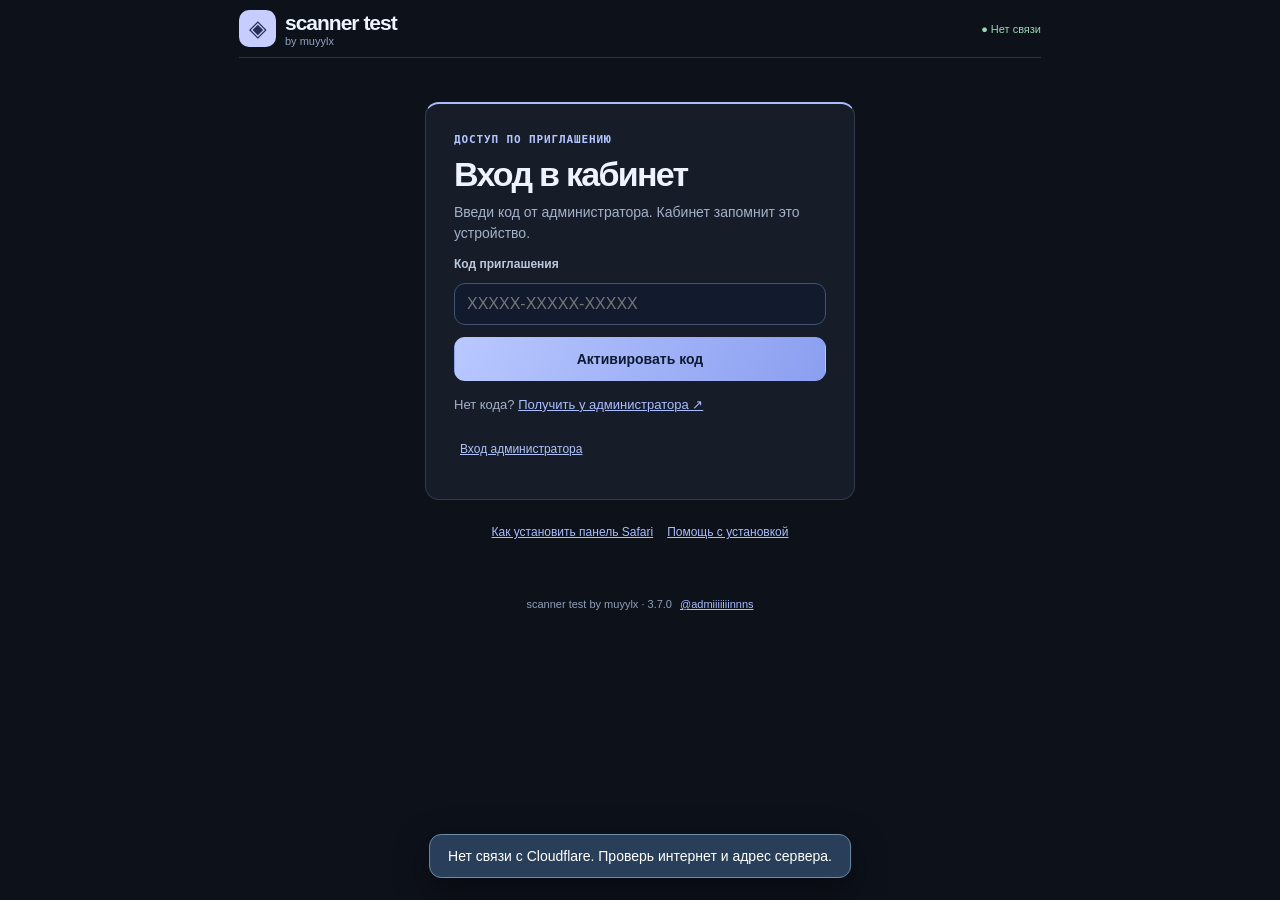
==== commit fd1980a2: "3.7: authenticated multi-provider solving, Wikipedia evidence, quorum and automatic diagram capture" ====
--- a/index.html
+++ b/index.html
@@ -24,7 +24,7 @@
  <div class="quota"><span>Доступно сегодня</span><strong id="remaining">—</strong><small id="limitNote">Личный лимит</small></div></section>
  <nav class="nav" aria-label="Разделы"><button data-screen="home" class="active">Главная</button><button data-screen="install">Установка</button><button data-screen="bonus">Бонусы</button><button data-screen="support">Поддержка <i id="unread" class="unread hidden"></i></button><button data-screen="bugs">Ошибки</button><button data-screen="admin" class="hidden" id="adminTab">Управление</button></nav>
  <div id="page-home" class="page">
-  <section class="launch card"><span class="scanmark" aria-hidden="true"></span><h2>Разобрать задание</h2><p>Введи вопрос или прикрепи фото. Чтобы читать задания прямо на странице теста, открой панель через закладку Safari.</p><a class="primary button" href="./panel.html?v=3600">Открыть решатель</a> <a class="button outline" href="./install.html">Установить панель Safari</a></section>
+  <section class="launch card"><span class="scanmark" aria-hidden="true"></span><h2>Разобрать задание</h2><p>Введи вопрос или прикрепи фото. Чтобы читать задания прямо на странице теста, открой панель через закладку Safari.</p><a class="primary button" href="./panel.html?v=3700">Открыть решатель</a> <a class="button outline" href="./install.html">Установить панель Safari</a></section>
   <div class="quick card">
    <button data-goto="bonus">Бонусный банк <span aria-hidden="true">›</span></button>
    <button data-goto="support">Написать администратору <span aria-hidden="true">›</span></button>
@@ -44,7 +44,7 @@
  <div class="card"><h3>Технические работы и объявления</h3><form id="adminSettingsForm" class="stack"><label class="check"><input type="checkbox" id="maint"> Включить технические работы</label><label>Сообщение во время работ<textarea id="maintText" maxlength="450" required></textarea></label><label>Обычное объявление<textarea id="announceText" maxlength="300"></textarea></label><button class="primary">Сохранить настройки</button></form></div>
  </div>
 </div>
-<footer>scanner test by muyylx · 3.6.0 <a href="https://t.me/admiiiiiiinnns" target="_blank" rel="noopener noreferrer">@admiiiiiiinnns</a></footer>
+<footer>scanner test by muyylx · 3.7.0 <a href="https://t.me/admiiiiiiinnns" target="_blank" rel="noopener noreferrer">@admiiiiiiinnns</a></footer>
 </div>
 <div id="toast" class="toast hidden" role="status" aria-live="polite"></div>
 <script src="./config.js?v=3202"></script><script src="./app.js?v=3300" defer></script>
